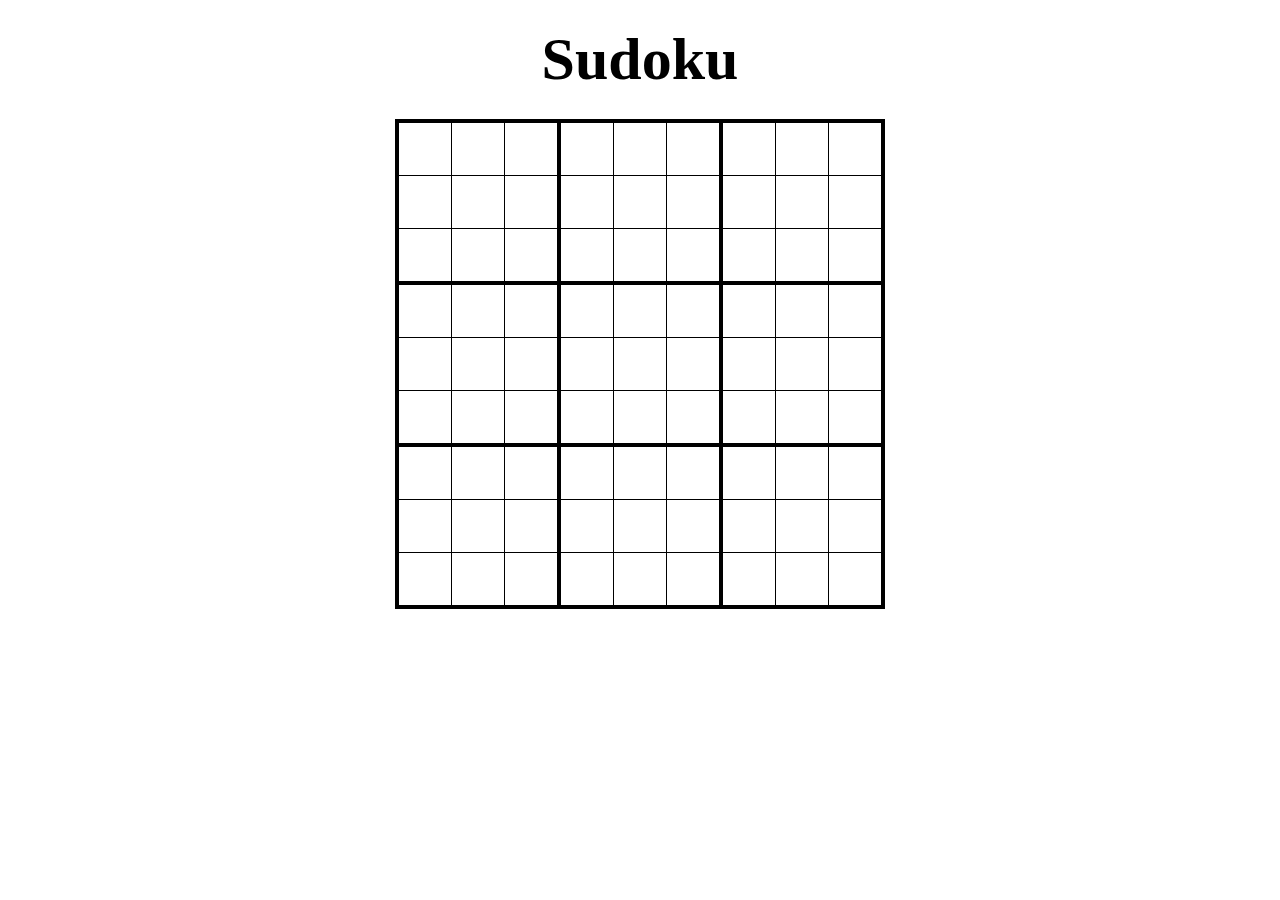
==== test/index.html @ 8210235f "test_commit" ====
<!DOCTYPE html>
<html lang="ja">

<head>
  <meta charset="UTF-8">
  <title>Sudoku</title>
  <link rel="stylesheet" href="style.css">
  <!-- <script src="js/jquery-2.1.4.min.js"></script> -->
  <script src="script.js"></script>
</head>

<body>
  <h1>Sudoku</h1>
  <div id="task">
    <table align="center">
      <tr>
        <td></td>
        <td></td>
        <td class="right"></td>
        <td></td>
        <td></td>
        <td class="right"></td>
        <td></td>
        <td></td>
        <td></td>
      </tr>
      <tr>
        <td></td>
        <td></td>
        <td class="right"></td>
        <td></td>
        <td></td>
        <td class="right"></td>
        <td></td>
        <td></td>
        <td></td>
      </tr>
      <tr class="btm">
        <td></td>
        <td></td>
        <td class="right"></td>
        <td></td>
        <td></td>
        <td class="right"></td>
        <td></td>
        <td></td>
        <td></td>
      </tr>
      <tr>
        <td></td>
        <td></td>
        <td class="right"></td>
        <td></td>
        <td></td>
        <td class="right"></td>
        <td></td>
        <td></td>
        <td></td>
      </tr>
      <tr>
        <td></td>
        <td></td>
        <td class="right"></td>
        <td></td>
        <td></td>
        <td class="right"></td>
        <td></td>
        <td></td>
        <td></td>
      </tr>
      <tr class="btm">
        <td></td>
        <td></td>
        <td class="right"></td>
        <td></td>
        <td></td>
        <td class="right"></td>
        <td></td>
        <td></td>
        <td></td>
      </tr>
      <tr>
        <td></td>
        <td></td>
        <td class="right"></td>
        <td></td>
        <td></td>
        <td class="right"></td>
        <td></td>
        <td></td>
        <td></td>
      </tr>
      <tr>
        <td></td>
        <td></td>
        <td class="right"></td>
        <td></td>
        <td></td>
        <td class="right"></td>
        <td></td>
        <td></td>
        <td></td>
      </tr>
      <tr>
        <td></td>
        <td></td>
        <td class="right"></td>
        <td></td>
        <td></td>
        <td class="right"></td>
        <td></td>
        <td></td>
        <td></td>
      </tr>
    </table>
  </div>
</body>

</html>
---- test/style.css ----
body {
  margin: 0;
  padding: 0;
  user-select: none;
  font-weight: 550;
}

#start {
  text-align: center;
  margin-top: 100px;
}

#rule {
  width: 600px;
  height: 680px;
  margin: 0 auto;
  position: absolute;
  top: 20px;
  text-align: center;
  background-color: #fff;
  border: #000 3px solid;
}

#rule br {
  display: block;
  content: "";
  margin: 40px 0;
}

#rule button {
  margin-top: 25px;
}

.no {
  position: relative;
}

h1 {
  text-align: center;
  margin: 25px 0;
  font-size: 60px;
}

table {
  border: 4px solid #000000;
  border-collapse: collapse;
  border-spacing: 0;
}

table td {
  border: 1px solid #000000;
  width: 50px;
  height: 50px;
  margin: 0px;
  text-align: center;
}

.btm {
  border-bottom: 4px solid #000000;
}

.right {
  border-right: 4px solid #000000;
}

.target {
  background-color: #ffb3b3;
}

#btns {
  text-align: center;
  margin-top: 20px;
}

#btns button {
  width: 120px;
}

button {
  border: 3px solid #000;
  border-radius: 0;
  background: #fff;
  width: 200px;
  height: 60px;
  font-size: 25px;
  transition: 0.3s;
  margin: 0 20px;
  font-weight: bold;
}

button:hover {
  color: #fff;
  background: #000;
}

.check {
  /* 選択できないように */
  pointer-events: none;
}

.checked {
  background-color: rgb(123, 123, 123);
  color: white;
}

.checked:hover {
  background-color: rgb(123, 123, 123);
}

#task {
  position: relative;
}

#cong {
  width: 650px;
  height: 50%;
  position: absolute;
  top: 150px;
  border: #000 3px solid;
  text-align: center;
  background-color: #ffd700;
}

#cong button {
  margin-top: 45px;
}

#diff {
  width: 650px;
  height: 50%;
  position: absolute;
  top: 150px;
  border: #000 3px solid;
  text-align: center;
  background-color: #fff;
}

#diff button {
  margin-top: 25px;
}
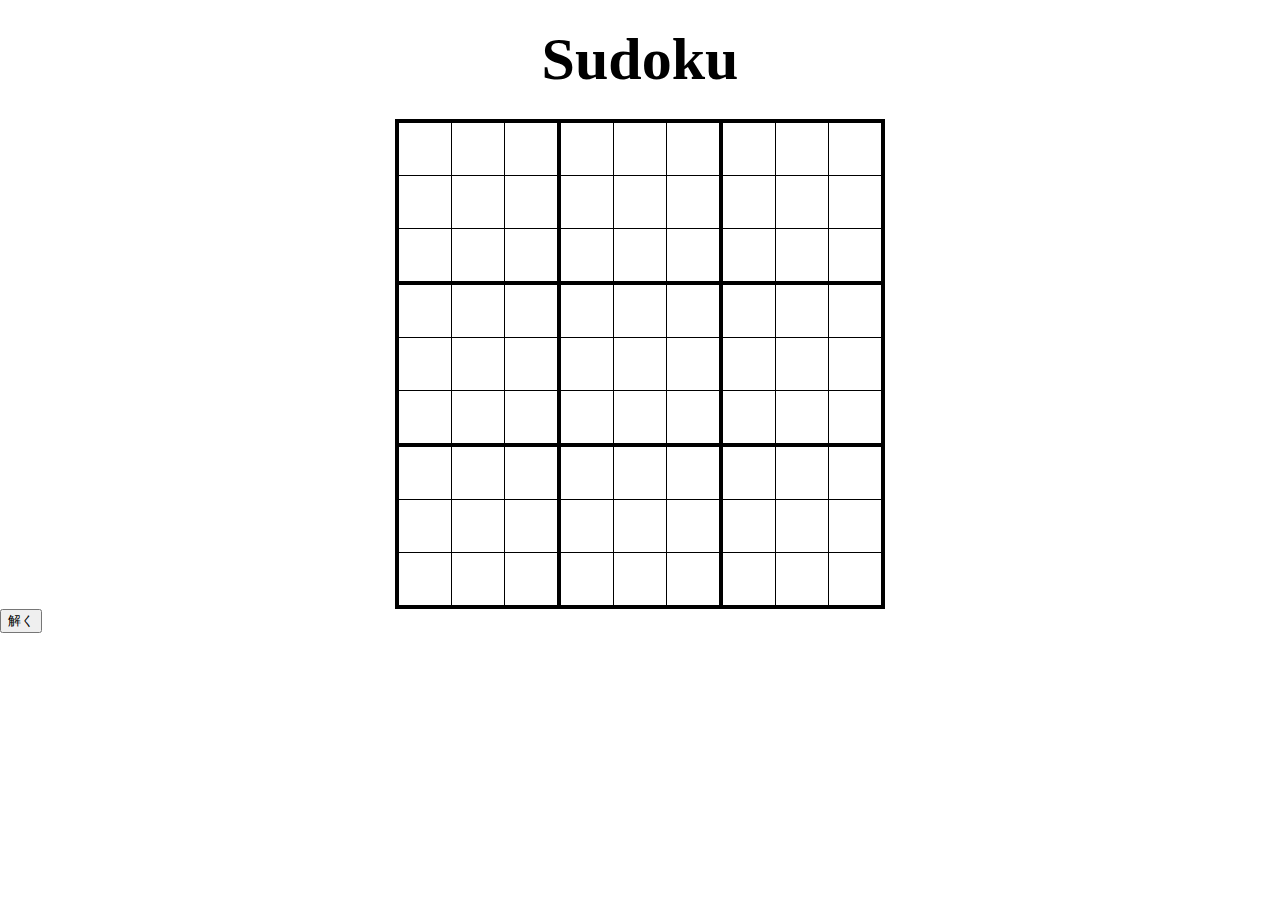
==== commit f8c27501: "配列格納" ====
--- a/test/index.html
+++ b/test/index.html
@@ -5,8 +5,10 @@
   <meta charset="UTF-8">
   <title>Sudoku</title>
   <link rel="stylesheet" href="style.css">
-  <!-- <script src="js/jquery-2.1.4.min.js"></script> -->
-  <script src="script.js"></script>
+  <script src="KeyEvent.js"></script>
+  <script src="CanDelete.js"></script>
+  <!-- <script src="jquery-2.1.4.min.js"></script> -->
+  <!-- <script src="jqscript.js"></script> -->
 </head>
 
 <body>
@@ -14,105 +16,108 @@
   <div id="task">
     <table align="center">
       <tr>
-        <td></td>
-        <td></td>
-        <td class="right"></td>
-        <td></td>
-        <td></td>
-        <td class="right"></td>
-        <td></td>
-        <td></td>
-        <td></td>
+        <td onclick="onclickTd(this)" id="target" id="output"></td>
+        <td onclick="onclickTd(this)"></td>
+        <td onclick="onclickTd(this)" class="right"></td>
+        <td onclick="onclickTd(this)"></td>
+        <td onclick="onclickTd(this)"></td>
+        <td onclick="onclickTd(this)" class="right"></td>
+        <td onclick="onclickTd(this)"></td>
+        <td onclick="onclickTd(this)"></td>
+        <td onclick="onclickTd(this)"></td>
       </tr>
       <tr>
-        <td></td>
-        <td></td>
-        <td class="right"></td>
-        <td></td>
-        <td></td>
-        <td class="right"></td>
-        <td></td>
-        <td></td>
-        <td></td>
+        <td onclick="onclickTd(this)"></td>
+        <td onclick="onclickTd(this)"></td>
+        <td onclick="onclickTd(this)" class="right"></td>
+        <td onclick="onclickTd(this)"></td>
+        <td onclick="onclickTd(this)"></td>
+        <td onclick="onclickTd(this)" class="right"></td>
+        <td onclick="onclickTd(this)"></td>
+        <td onclick="onclickTd(this)"></td>
+        <td onclick="onclickTd(this)"></td>
       </tr>
       <tr class="btm">
-        <td></td>
-        <td></td>
-        <td class="right"></td>
-        <td></td>
-        <td></td>
-        <td class="right"></td>
-        <td></td>
-        <td></td>
-        <td></td>
+        <td onclick="onclickTd(this)"></td>
+        <td onclick="onclickTd(this)"></td>
+        <td onclick="onclickTd(this)" class="right"></td>
+        <td onclick="onclickTd(this)"></td>
+        <td onclick="onclickTd(this)"></td>
+        <td onclick="onclickTd(this)" class="right"></td>
+        <td onclick="onclickTd(this)"></td>
+        <td onclick="onclickTd(this)"></td>
+        <td onclick="onclickTd(this)"></td>
       </tr>
       <tr>
-        <td></td>
-        <td></td>
-        <td class="right"></td>
-        <td></td>
-        <td></td>
-        <td class="right"></td>
-        <td></td>
-        <td></td>
-        <td></td>
+        <td onclick="onclickTd(this)"></td>
+        <td onclick="onclickTd(this)"></td>
+        <td onclick="onclickTd(this)" class="right"></td>
+        <td onclick="onclickTd(this)"></td>
+        <td onclick="onclickTd(this)"></td>
+        <td onclick="onclickTd(this)" class="right"></td>
+        <td onclick="onclickTd(this)"></td>
+        <td onclick="onclickTd(this)"></td>
+        <td onclick="onclickTd(this)"></td>
       </tr>
       <tr>
-        <td></td>
-        <td></td>
-        <td class="right"></td>
-        <td></td>
-        <td></td>
-        <td class="right"></td>
-        <td></td>
-        <td></td>
-        <td></td>
+        <td onclick="onclickTd(this)"></td>
+        <td onclick="onclickTd(this)"></td>
+        <td onclick="onclickTd(this)" class="right"></td>
+        <td onclick="onclickTd(this)"></td>
+        <td onclick="onclickTd(this)"></td>
+        <td onclick="onclickTd(this)" class="right"></td>
+        <td onclick="onclickTd(this)"></td>
+        <td onclick="onclickTd(this)"></td>
+        <td onclick="onclickTd(this)"></td>
       </tr>
       <tr class="btm">
-        <td></td>
-        <td></td>
-        <td class="right"></td>
-        <td></td>
-        <td></td>
-        <td class="right"></td>
-        <td></td>
-        <td></td>
-        <td></td>
+        <td onclick="onclickTd(this)"></td>
+        <td onclick="onclickTd(this)"></td>
+        <td onclick="onclickTd(this)" class="right"></td>
+        <td onclick="onclickTd(this)"></td>
+        <td onclick="onclickTd(this)"></td>
+        <td onclick="onclickTd(this)" class="right"></td>
+        <td onclick="onclickTd(this)"></td>
+        <td onclick="onclickTd(this)"></td>
+        <td onclick="onclickTd(this)"></td>
       </tr>
       <tr>
-        <td></td>
-        <td></td>
-        <td class="right"></td>
-        <td></td>
-        <td></td>
-        <td class="right"></td>
-        <td></td>
-        <td></td>
-        <td></td>
+        <td onclick="onclickTd(this)"></td>
+        <td onclick="onclickTd(this)"></td>
+        <td onclick="onclickTd(this)" class="right"></td>
+        <td onclick="onclickTd(this)"></td>
+        <td onclick="onclickTd(this)"></td>
+        <td onclick="onclickTd(this)" class="right"></td>
+        <td onclick="onclickTd(this)"></td>
+        <td onclick="onclickTd(this)"></td>
+        <td onclick="onclickTd(this)"></td>
       </tr>
       <tr>
-        <td></td>
-        <td></td>
-        <td class="right"></td>
-        <td></td>
-        <td></td>
-        <td class="right"></td>
-        <td></td>
-        <td></td>
-        <td></td>
+        <td onclick="onclickTd(this)"></td>
+        <td onclick="onclickTd(this)"></td>
+        <td onclick="onclickTd(this)" class="right"></td>
+        <td onclick="onclickTd(this)"></td>
+        <td onclick="onclickTd(this)"></td>
+        <td onclick="onclickTd(this)" class="right"></td>
+        <td onclick="onclickTd(this)"></td>
+        <td onclick="onclickTd(this)"></td>
+        <td onclick="onclickTd(this)"></td>
       </tr>
       <tr>
-        <td></td>
-        <td></td>
-        <td class="right"></td>
-        <td></td>
-        <td></td>
-        <td class="right"></td>
-        <td></td>
-        <td></td>
-        <td></td>
+        <td onclick="onclickTd(this)"></td>
+        <td onclick="onclickTd(this)"></td>
+        <td onclick="onclickTd(this)" class="right"></td>
+        <td onclick="onclickTd(this)"></td>
+        <td onclick="onclickTd(this)"></td>
+        <td onclick="onclickTd(this)" class="right"></td>
+        <td onclick="onclickTd(this)"></td>
+        <td onclick="onclickTd(this)"></td>
+        <td onclick="onclickTd(this)"></td>
       </tr>
     </table>
+  </div>
+  <div id="button">
+    <input type="button" value="解く" onclick="Solve()">
   </div>
 </body>
 
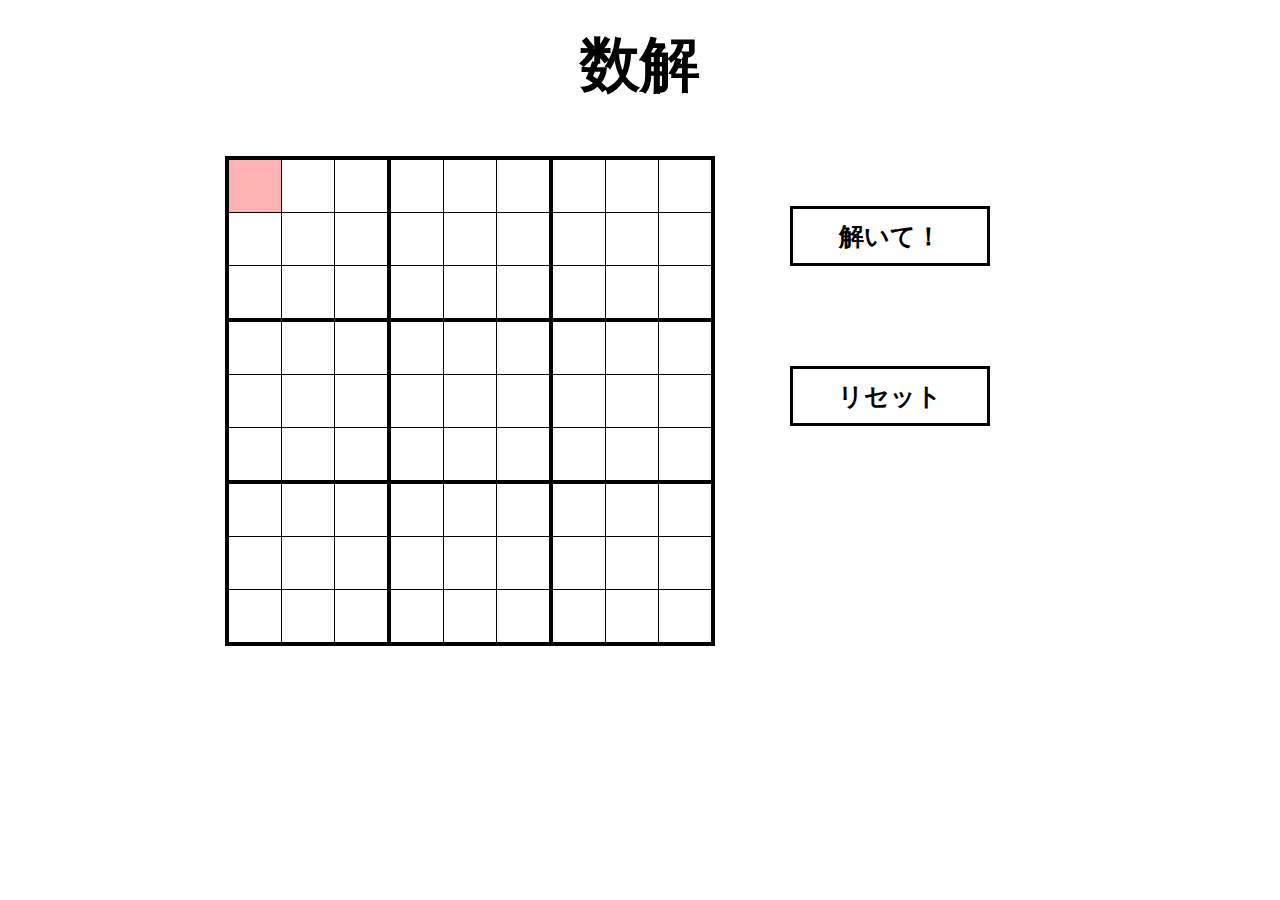
==== commit 8c71f2f3: "ver2" ====
--- a/test/index.html
+++ b/test/index.html
@@ -7,118 +7,119 @@
   <link rel="stylesheet" href="style.css">
   <script src="KeyEvent.js"></script>
   <script src="CanDelete.js"></script>
-  <!-- <script src="jquery-2.1.4.min.js"></script> -->
-  <!-- <script src="jqscript.js"></script> -->
 </head>
+<body>
+  <h1>数解</h1>
+  <div id="main">
+    <div id="task">
+      <table align="center">
+        <tr>
+          <td onclick="onclickTd(this)" id="target" id="output"></td>
+          <td onclick="onclickTd(this)"></td>
+          <td onclick="onclickTd(this)" class="right"></td>
+          <td onclick="onclickTd(this)"></td>
+          <td onclick="onclickTd(this)"></td>
+          <td onclick="onclickTd(this)" class="right"></td>
+          <td onclick="onclickTd(this)"></td>
+          <td onclick="onclickTd(this)"></td>
+          <td onclick="onclickTd(this)"></td>
+        </tr>
+        <tr>
+          <td onclick="onclickTd(this)"></td>
+          <td onclick="onclickTd(this)"></td>
+          <td onclick="onclickTd(this)" class="right"></td>
+          <td onclick="onclickTd(this)"></td>
+          <td onclick="onclickTd(this)"></td>
+          <td onclick="onclickTd(this)" class="right"></td>
+          <td onclick="onclickTd(this)"></td>
+          <td onclick="onclickTd(this)"></td>
+          <td onclick="onclickTd(this)"></td>
+        </tr>
+        <tr class="btm">
+          <td onclick="onclickTd(this)"></td>
+          <td onclick="onclickTd(this)"></td>
+          <td onclick="onclickTd(this)" class="right"></td>
+          <td onclick="onclickTd(this)"></td>
+          <td onclick="onclickTd(this)"></td>
+          <td onclick="onclickTd(this)" class="right"></td>
+          <td onclick="onclickTd(this)"></td>
+          <td onclick="onclickTd(this)"></td>
+          <td onclick="onclickTd(this)"></td>
+        </tr>
+        <tr>
+          <td onclick="onclickTd(this)"></td>
+          <td onclick="onclickTd(this)"></td>
+          <td onclick="onclickTd(this)" class="right"></td>
+          <td onclick="onclickTd(this)"></td>
+          <td onclick="onclickTd(this)"></td>
+          <td onclick="onclickTd(this)" class="right"></td>
+          <td onclick="onclickTd(this)"></td>
+          <td onclick="onclickTd(this)"></td>
+          <td onclick="onclickTd(this)"></td>
+        </tr>
+        <tr>
+          <td onclick="onclickTd(this)"></td>
+          <td onclick="onclickTd(this)"></td>
+          <td onclick="onclickTd(this)" class="right"></td>
+          <td onclick="onclickTd(this)"></td>
+          <td onclick="onclickTd(this)"></td>
+          <td onclick="onclickTd(this)" class="right"></td>
+          <td onclick="onclickTd(this)"></td>
+          <td onclick="onclickTd(this)"></td>
+          <td onclick="onclickTd(this)"></td>
+        </tr>
+        <tr class="btm">
+          <td onclick="onclickTd(this)"></td>
+          <td onclick="onclickTd(this)"></td>
+          <td onclick="onclickTd(this)" class="right"></td>
+          <td onclick="onclickTd(this)"></td>
+          <td onclick="onclickTd(this)"></td>
+          <td onclick="onclickTd(this)" class="right"></td>
+          <td onclick="onclickTd(this)"></td>
+          <td onclick="onclickTd(this)"></td>
+          <td onclick="onclickTd(this)"></td>
+        </tr>
+        <tr>
+          <td onclick="onclickTd(this)"></td>
+          <td onclick="onclickTd(this)"></td>
+          <td onclick="onclickTd(this)" class="right"></td>
+          <td onclick="onclickTd(this)"></td>
+          <td onclick="onclickTd(this)"></td>
+          <td onclick="onclickTd(this)" class="right"></td>
+          <td onclick="onclickTd(this)"></td>
+          <td onclick="onclickTd(this)"></td>
+          <td onclick="onclickTd(this)"></td>
+        </tr>
+        <tr>
+          <td onclick="onclickTd(this)"></td>
+          <td onclick="onclickTd(this)"></td>
+          <td onclick="onclickTd(this)" class="right"></td>
+          <td onclick="onclickTd(this)"></td>
+          <td onclick="onclickTd(this)"></td>
+          <td onclick="onclickTd(this)" class="right"></td>
+          <td onclick="onclickTd(this)"></td>
+          <td onclick="onclickTd(this)"></td>
+          <td onclick="onclickTd(this)"></td>
+        </tr>
+        <tr>
+          <td onclick="onclickTd(this)"></td>
+          <td onclick="onclickTd(this)"></td>
+          <td onclick="onclickTd(this)" class="right"></td>
+          <td onclick="onclickTd(this)"></td>
+          <td onclick="onclickTd(this)"></td>
+          <td onclick="onclickTd(this)" class="right"></td>
+          <td onclick="onclickTd(this)"></td>
+          <td onclick="onclickTd(this)"></td>
+          <td onclick="onclickTd(this)"></td>
+        </tr>
+      </table>
+    </div>
+    <div id = "button">
+      <input type="button" value="解いて！" id="btn" onclick=Solve()>
+      
+      <input type="button" value="リセット" id = "reset" onclick=Reset()>
 
-<body>
-  <h1>Sudoku</h1>
-  <div id="task">
-    <table align="center">
-      <tr>
-        <td onclick="onclickTd(this)" id="target" id="output"></td>
-        <td onclick="onclickTd(this)"></td>
-        <td onclick="onclickTd(this)" class="right"></td>
-        <td onclick="onclickTd(this)"></td>
-        <td onclick="onclickTd(this)"></td>
-        <td onclick="onclickTd(this)" class="right"></td>
-        <td onclick="onclickTd(this)"></td>
-        <td onclick="onclickTd(this)"></td>
-        <td onclick="onclickTd(this)"></td>
-      </tr>
-      <tr>
-        <td onclick="onclickTd(this)"></td>
-        <td onclick="onclickTd(this)"></td>
-        <td onclick="onclickTd(this)" class="right"></td>
-        <td onclick="onclickTd(this)"></td>
-        <td onclick="onclickTd(this)"></td>
-        <td onclick="onclickTd(this)" class="right"></td>
-        <td onclick="onclickTd(this)"></td>
-        <td onclick="onclickTd(this)"></td>
-        <td onclick="onclickTd(this)"></td>
-      </tr>
-      <tr class="btm">
-        <td onclick="onclickTd(this)"></td>
-        <td onclick="onclickTd(this)"></td>
-        <td onclick="onclickTd(this)" class="right"></td>
-        <td onclick="onclickTd(this)"></td>
-        <td onclick="onclickTd(this)"></td>
-        <td onclick="onclickTd(this)" class="right"></td>
-        <td onclick="onclickTd(this)"></td>
-        <td onclick="onclickTd(this)"></td>
-        <td onclick="onclickTd(this)"></td>
-      </tr>
-      <tr>
-        <td onclick="onclickTd(this)"></td>
-        <td onclick="onclickTd(this)"></td>
-        <td onclick="onclickTd(this)" class="right"></td>
-        <td onclick="onclickTd(this)"></td>
-        <td onclick="onclickTd(this)"></td>
-        <td onclick="onclickTd(this)" class="right"></td>
-        <td onclick="onclickTd(this)"></td>
-        <td onclick="onclickTd(this)"></td>
-        <td onclick="onclickTd(this)"></td>
-      </tr>
-      <tr>
-        <td onclick="onclickTd(this)"></td>
-        <td onclick="onclickTd(this)"></td>
-        <td onclick="onclickTd(this)" class="right"></td>
-        <td onclick="onclickTd(this)"></td>
-        <td onclick="onclickTd(this)"></td>
-        <td onclick="onclickTd(this)" class="right"></td>
-        <td onclick="onclickTd(this)"></td>
-        <td onclick="onclickTd(this)"></td>
-        <td onclick="onclickTd(this)"></td>
-      </tr>
-      <tr class="btm">
-        <td onclick="onclickTd(this)"></td>
-        <td onclick="onclickTd(this)"></td>
-        <td onclick="onclickTd(this)" class="right"></td>
-        <td onclick="onclickTd(this)"></td>
-        <td onclick="onclickTd(this)"></td>
-        <td onclick="onclickTd(this)" class="right"></td>
-        <td onclick="onclickTd(this)"></td>
-        <td onclick="onclickTd(this)"></td>
-        <td onclick="onclickTd(this)"></td>
-      </tr>
-      <tr>
-        <td onclick="onclickTd(this)"></td>
-        <td onclick="onclickTd(this)"></td>
-        <td onclick="onclickTd(this)" class="right"></td>
-        <td onclick="onclickTd(this)"></td>
-        <td onclick="onclickTd(this)"></td>
-        <td onclick="onclickTd(this)" class="right"></td>
-        <td onclick="onclickTd(this)"></td>
-        <td onclick="onclickTd(this)"></td>
-        <td onclick="onclickTd(this)"></td>
-      </tr>
-      <tr>
-        <td onclick="onclickTd(this)"></td>
-        <td onclick="onclickTd(this)"></td>
-        <td onclick="onclickTd(this)" class="right"></td>
-        <td onclick="onclickTd(this)"></td>
-        <td onclick="onclickTd(this)"></td>
-        <td onclick="onclickTd(this)" class="right"></td>
-        <td onclick="onclickTd(this)"></td>
-        <td onclick="onclickTd(this)"></td>
-        <td onclick="onclickTd(this)"></td>
-      </tr>
-      <tr>
-        <td onclick="onclickTd(this)"></td>
-        <td onclick="onclickTd(this)"></td>
-        <td onclick="onclickTd(this)" class="right"></td>
-        <td onclick="onclickTd(this)"></td>
-        <td onclick="onclickTd(this)"></td>
-        <td onclick="onclickTd(this)" class="right"></td>
-        <td onclick="onclickTd(this)"></td>
-        <td onclick="onclickTd(this)"></td>
-        <td onclick="onclickTd(this)"></td>
-      </tr>
-    </table>
+    </div>
   </div>
-  <div id="button">
-    <input type="button" value="解く" onclick="Solve()">
-  </div>
-</body>
-
-</html>+  </body>
+  </html>--- a/test/style.css
+++ b/test/style.css
@@ -4,37 +4,12 @@
   user-select: none;
   font-weight: 550;
 }
-
-#start {
-  text-align: center;
-  margin-top: 100px;
+#task{
+  float:left;
+  margin-left: 150px;
+  margin-top: -50px;
+  width:50%;
 }
-
-#rule {
-  width: 600px;
-  height: 680px;
-  margin: 0 auto;
-  position: absolute;
-  top: 20px;
-  text-align: center;
-  background-color: #fff;
-  border: #000 3px solid;
-}
-
-#rule br {
-  display: block;
-  content: "";
-  margin: 40px 0;
-}
-
-#rule button {
-  margin-top: 25px;
-}
-
-.no {
-  position: relative;
-}
-
 h1 {
   text-align: center;
   margin: 25px 0;
@@ -63,20 +38,11 @@
   border-right: 4px solid #000000;
 }
 
-.target {
+#target {
   background-color: #ffb3b3;
 }
 
-#btns {
-  text-align: center;
-  margin-top: 20px;
-}
-
-#btns button {
-  width: 120px;
-}
-
-button {
+input {
   border: 3px solid #000;
   border-radius: 0;
   background: #fff;
@@ -84,57 +50,15 @@
   height: 60px;
   font-size: 25px;
   transition: 0.3s;
-  margin: 0 20px;
+  display: block;
+  /* margin: 0 auto; */
+  margin-top:100px;
+  /* text-align: center; */
+  position:right;
   font-weight: bold;
 }
 
-button:hover {
+input:hover {
   color: #fff;
   background: #000;
 }
-
-.check {
-  /* 選択できないように */
-  pointer-events: none;
-}
-
-.checked {
-  background-color: rgb(123, 123, 123);
-  color: white;
-}
-
-.checked:hover {
-  background-color: rgb(123, 123, 123);
-}
-
-#task {
-  position: relative;
-}
-
-#cong {
-  width: 650px;
-  height: 50%;
-  position: absolute;
-  top: 150px;
-  border: #000 3px solid;
-  text-align: center;
-  background-color: #ffd700;
-}
-
-#cong button {
-  margin-top: 45px;
-}
-
-#diff {
-  width: 650px;
-  height: 50%;
-  position: absolute;
-  top: 150px;
-  border: #000 3px solid;
-  text-align: center;
-  background-color: #fff;
-}
-
-#diff button {
-  margin-top: 25px;
-}